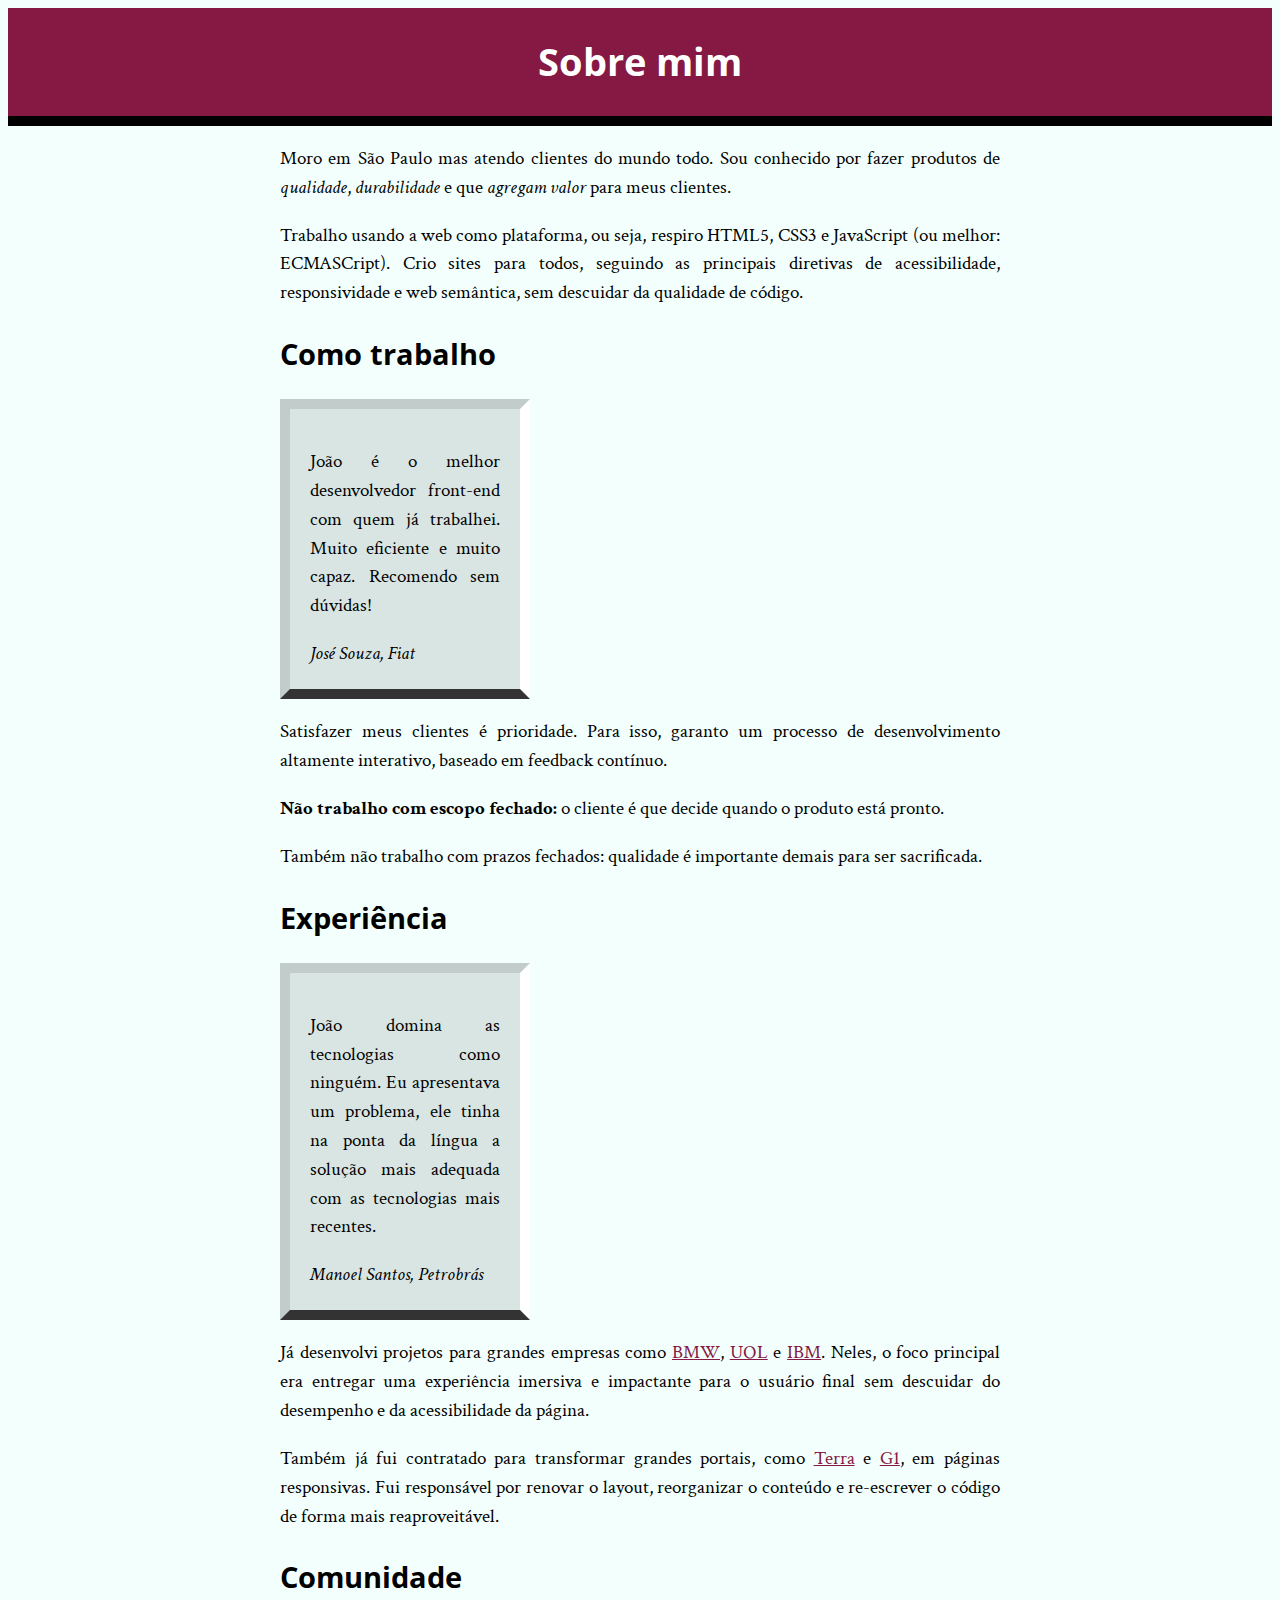
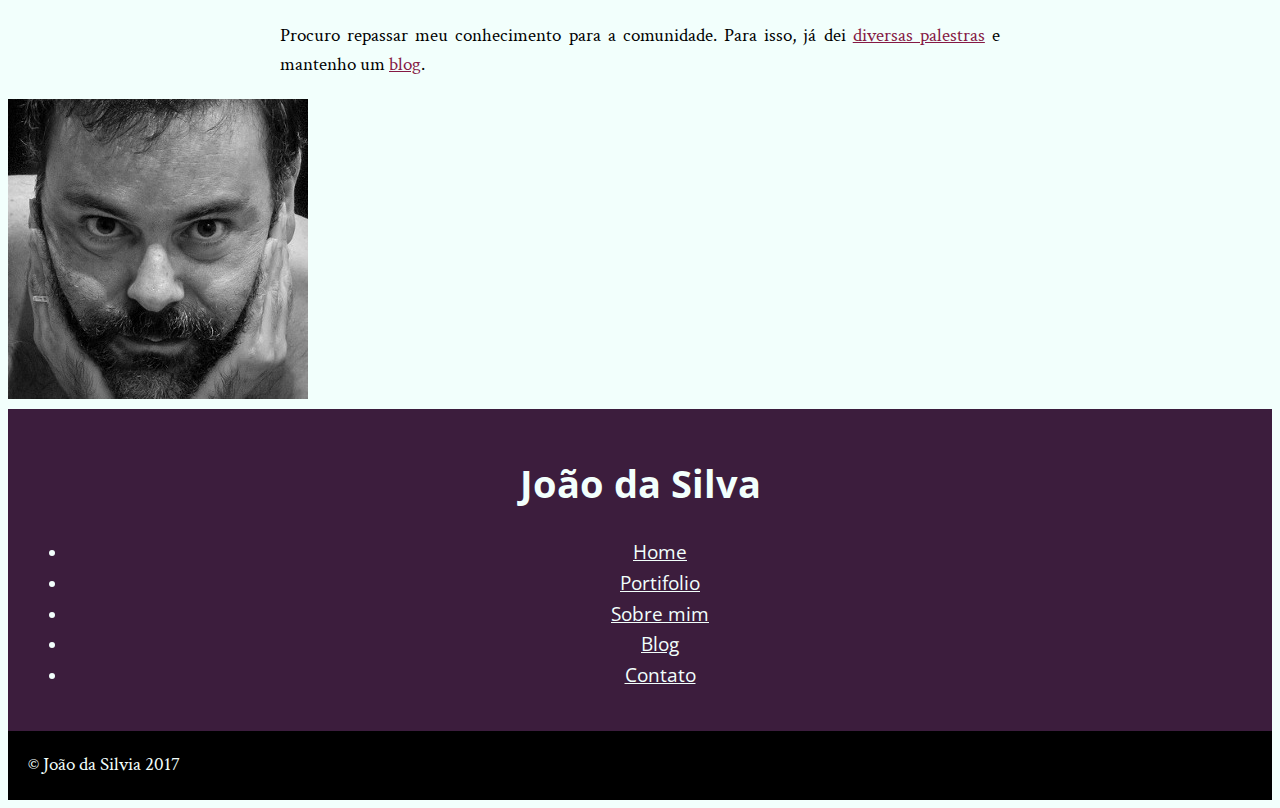
==== cursos/html5-css3-i/projeto/bio.html @ 72bb2938 "resetting folders" ====
<!DOCTYPE html>

<html>

<head>
    <title>Biografia João da Silva</title>
    <meta charset="utf-8">
    <link rel="icon" href="favicon.png">
    <link rel="stylesheet" href="bio.css">

    <!-- carrega a fonte Crimson Text nas versões normal, itálico e negrito -->
    <link rel="stylesheet" href="http://fonts.googleapis.com/css?family=Crimson+Text:400,400italic,600">

    <!-- carrega a fonte Open Sans Condensed na versão negrito, -->
    <!-- que é a única necessária para os cabeçalhos            -->
    <link rel="stylesheet" href="http://fonts.googleapis.com/css?family=Open+Sans+Condensed:700">
</head>

<body>

    <main>

        <h1>Sobre mim</h1>

        <div>
            <p>Moro em São Paulo mas atendo clientes do mundo todo. Sou conhecido por fazer produtos de
                <em>qualidade</em>,
                <em>durabilidade</em>
                e que
                <em>agregam valor</em> para meus clientes.</p>
            <p>Trabalho usando a web como plataforma, ou seja, respiro HTML5, CSS3 e JavaScript (ou melhor: ECMASCript). Crio
                sites para todos, seguindo as principais diretivas de acessibilidade, responsividade e web semântica, sem
                descuidar da qualidade de código.</p>

            <h2>Como trabalho</h2>

            <blockquote>
                <p>João é o melhor desenvolvedor front-end com quem já trabalhei. Muito eficiente e muito capaz. Recomendo sem
                    dúvidas!
                </p>
                <cite>José Souza, Fiat</cite>
            </blockquote>

            <p>Satisfazer meus clientes é prioridade. Para isso, garanto um processo de desenvolvimento altamente interativo,
                baseado em feedback contínuo. </p>
            <p>
                <strong>Não trabalho com escopo fechado:</strong> o cliente é que decide quando o produto está pronto.</p>

            <p>Também não trabalho com prazos fechados: qualidade é importante demais para ser sacrificada.</p>

            <h2>Experiência</h2>

            <blockquote>

                <p>
                    João domina as tecnologias como ninguém. Eu apresentava um problema, ele tinha na ponta da língua a solução mais adequada
                    com as tecnologias mais recentes.
                </p>

                <cite>
                    Manoel Santos, Petrobrás
                </cite>


            </blockquote>

            <p>Já desenvolvi projetos para grandes empresas como
                <a href="http://www.bmw.com">BMW</a>,
                <a href="http://www.uol.com.br">UOL</a> e
                <a href="http://www.ibm.com">IBM</a>. Neles, o foco principal era entregar uma experiência imersiva e impactante para o usuário final
                sem descuidar do desempenho e da acessibilidade da página.</p>
            <p>Também já fui contratado para transformar grandes portais, como
                <a href="http://www.terra.com.br">Terra</a> e
                <a href="http://www.g1.globo.com">G1</a>, em páginas responsivas. Fui responsável por renovar o layout, reorganizar o conteúdo e re-escrever
                o código de forma mais reaproveitável.</p>

            <h2>Comunidade</h2>

            <p>Procuro repassar meu conhecimento para a comunidade. Para isso, já dei
                <a href="portifolio.html">diversas palestras</a> e mantenho um
                <a href="blog.html">blog</a>.</p>
        </div>
    </main>

    <img src="eu.jpg" alt="Foto de João da Silva">

    <aside>
        <div>
            <nav>
                <h1>João da Silva</h1>
                <ul>
                    <li>
                        <a href="index.html">Home</a>
                    </li>
                    <li>
                        <a href="portifolio.html">Portifolio</a>
                    </li>
                    <li>
                        <a href="bio.html">Sobre mim</a>
                    </li>
                    <li>
                        <a href="blog.html">Blog</a>
                    </li>
                    <li>
                        <a href="contato.html">Contato</a>
                    </li>
                </ul>
            </nav>
        </div>
    </aside>

    <footer>
        &copy; João da Silvia 2017
    </footer>

</body>

</html>
---- cursos/html5-css3-i/projeto/bio.css ----
body {
    font-family: "Crimson Text", "Times New Romam", serif;
    background-color: #F2FFFC;
    font-size: 120%;
    line-height: 1.5;
}

h1,
h2 {
    font-family: "Open Sans Condensed", "Arial", sans-serif;
}

p {
    text-align: justify;
}

main div {
    width: 720px;
    margin: auto;
}

main h1 {
    background-color: #851944;
    color: #FFF;
    text-align: center;
    padding: 25px;
    margin: 0px;
    border-bottom: 10px solid black;
}

main a {
    color: #851944;
}

aside a {
    color: inherit;
    font-family: "Open Sans Condensed", sans-serif;
}

blockquote {
    background-color: #D9E5E3;
    padding: 20px;
    border: 10px solid #C2CCCA;
    border-bottom-color: #333;
    border-right-color: #fff;
    width: 250px;
    margin: 0px;
    box-sizing: border-box;
}

aside {
    background-color: #3C1D3D;
    color: #F2FFFC;
    padding: 20px;
    text-align: center;
}

footer {
    background-color: #000;
    color: #F2FFFC;
    padding: 20px;
}

nav a {
    color: #F2FFFC;
}
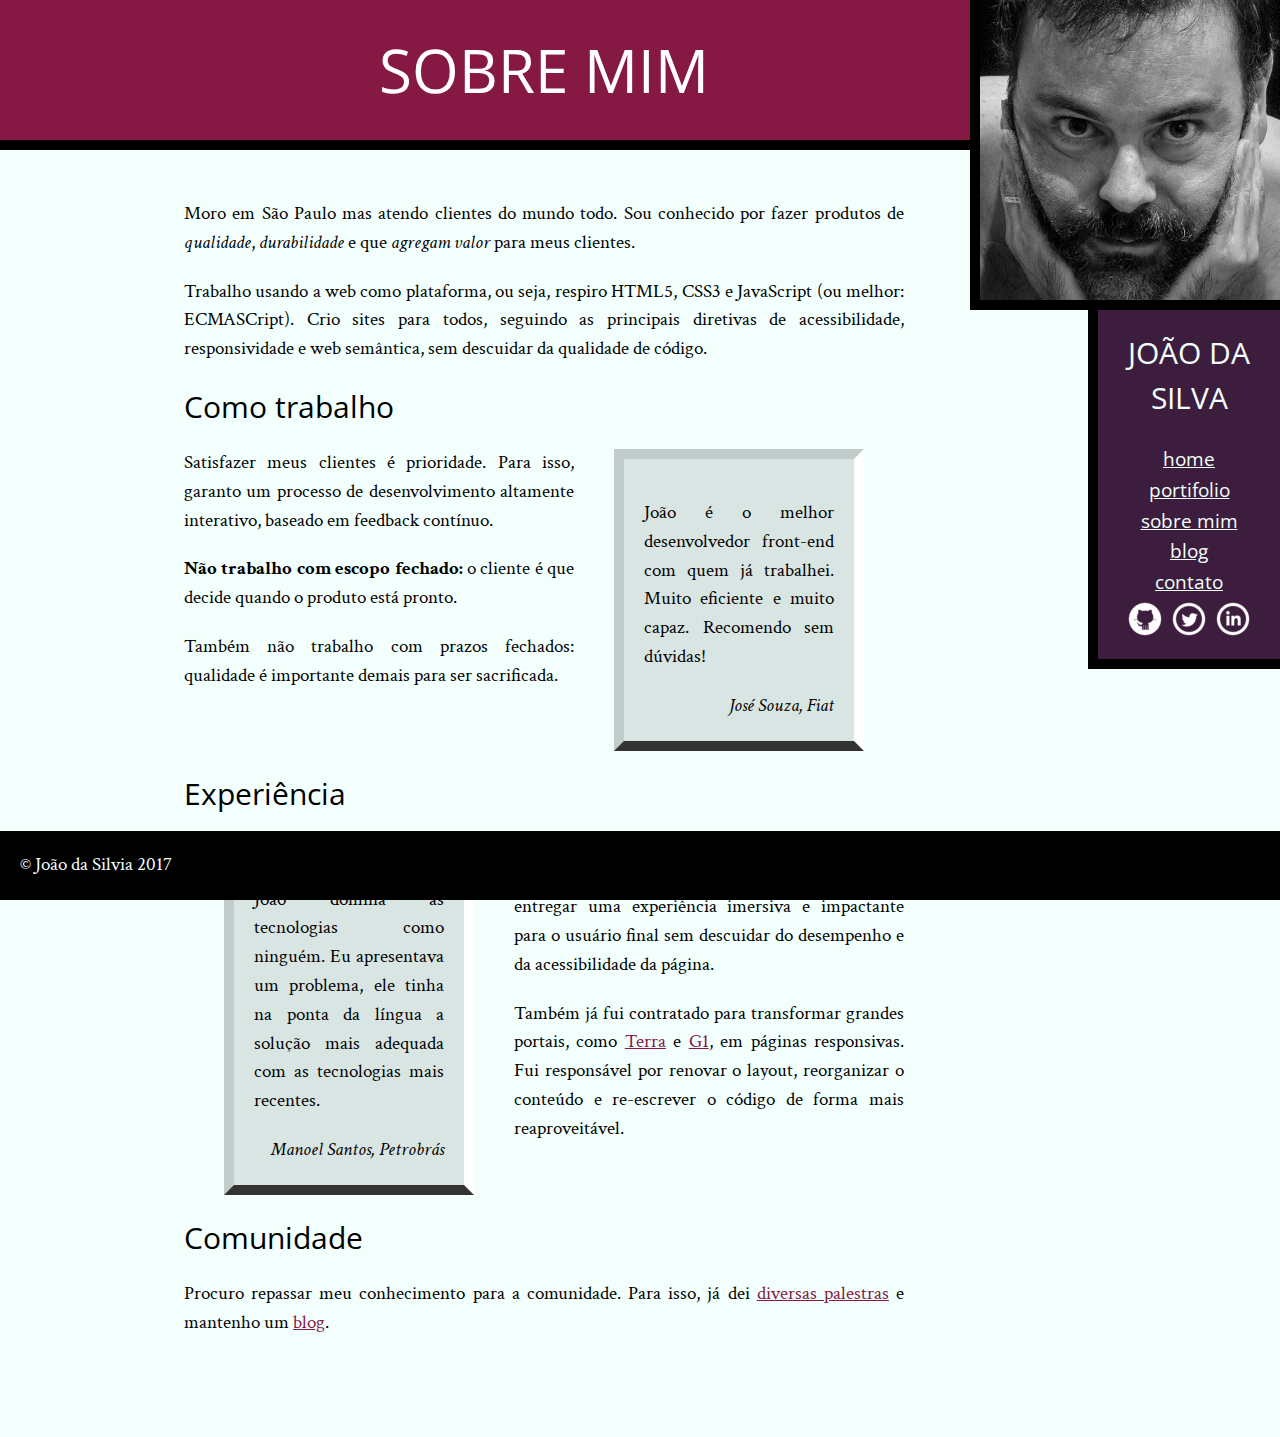
==== commit fb8dd167: "HTML5 e CSS3: Aula 11" ====
--- a/cursos/html5-css3-i/projeto/bio.html
+++ b/cursos/html5-css3-i/projeto/bio.html
@@ -2,90 +2,86 @@
 
 <html>
 
-<head>
-    <title>Biografia João da Silva</title>
-    <meta charset="utf-8">
-    <link rel="icon" href="favicon.png">
-    <link rel="stylesheet" href="bio.css">
+    <head>
+        <title>Biografia João da Silva</title>
+        <meta charset="utf-8">
+        <link rel="icon" href="favicon.png">
 
-    <!-- carrega a fonte Crimson Text nas versões normal, itálico e negrito -->
-    <link rel="stylesheet" href="http://fonts.googleapis.com/css?family=Crimson+Text:400,400italic,600">
+        <link rel="stylesheet" href="reset.css">
+        <link rel="stylesheet" href="bio.css">
 
-    <!-- carrega a fonte Open Sans Condensed na versão negrito, -->
-    <!-- que é a única necessária para os cabeçalhos            -->
-    <link rel="stylesheet" href="http://fonts.googleapis.com/css?family=Open+Sans+Condensed:700">
-</head>
+        <!-- carrega a fonte Crimson Text nas versões normal, itálico e negrito -->
+        <link rel="stylesheet" href="http://fonts.googleapis.com/css?family=Crimson+Text:400,400italic,600">
 
-<body>
+        <!-- carrega a fonte Open Sans Condensed na versão negrito, -->
+        <!-- que é a única necessária para os cabeçalhos            -->
+        <link rel="stylesheet" href="http://fonts.googleapis.com/css?family=Open+Sans+Condensed:700">
+    </head>
 
-    <main>
+    <body>
 
-        <h1>Sobre mim</h1>
+        <main>
 
-        <div>
-            <p>Moro em São Paulo mas atendo clientes do mundo todo. Sou conhecido por fazer produtos de
-                <em>qualidade</em>,
-                <em>durabilidade</em>
-                e que
-                <em>agregam valor</em> para meus clientes.</p>
-            <p>Trabalho usando a web como plataforma, ou seja, respiro HTML5, CSS3 e JavaScript (ou melhor: ECMASCript). Crio
-                sites para todos, seguindo as principais diretivas de acessibilidade, responsividade e web semântica, sem
-                descuidar da qualidade de código.</p>
+            <h1 class="titulo-principal">Sobre mim</h1>
 
-            <h2>Como trabalho</h2>
+            <div class="conteudo-center">
+                <p>Moro em São Paulo mas atendo clientes do mundo todo. Sou conhecido por fazer produtos de
+                    <em>qualidade</em>,
+                    <em>durabilidade</em>
+                    e que
+                    <em>agregam valor</em> para meus clientes.</p>
+                <p>Trabalho usando a web como plataforma, ou seja, respiro HTML5, CSS3 e JavaScript (ou melhor: ECMASCript).
+                    Crio sites para todos, seguindo as principais diretivas de acessibilidade, responsividade e web semântica,
+                    sem descuidar da qualidade de código.</p>
 
-            <blockquote>
-                <p>João é o melhor desenvolvedor front-end com quem já trabalhei. Muito eficiente e muito capaz. Recomendo sem
-                    dúvidas!
-                </p>
-                <cite>José Souza, Fiat</cite>
-            </blockquote>
+                <h2>Como trabalho</h2>
 
-            <p>Satisfazer meus clientes é prioridade. Para isso, garanto um processo de desenvolvimento altamente interativo,
-                baseado em feedback contínuo. </p>
-            <p>
-                <strong>Não trabalho com escopo fechado:</strong> o cliente é que decide quando o produto está pronto.</p>
+                <blockquote class="citacoes fiat">
+                    <p>João é o melhor desenvolvedor front-end com quem já trabalhei. Muito eficiente e muito capaz. Recomendo
+                        sem dúvidas!
+                    </p>
+                    <cite>José Souza, Fiat</cite>
+                </blockquote>
 
-            <p>Também não trabalho com prazos fechados: qualidade é importante demais para ser sacrificada.</p>
+                <p>Satisfazer meus clientes é prioridade. Para isso, garanto um processo de desenvolvimento altamente interativo,
+                    baseado em feedback contínuo. </p>
+                <p>
+                    <strong>Não trabalho com escopo fechado:</strong> o cliente é que decide quando o produto está pronto.</p>
 
-            <h2>Experiência</h2>
+                <p>Também não trabalho com prazos fechados: qualidade é importante demais para ser sacrificada.</p>
 
-            <blockquote>
+                <h2>Experiência</h2>
 
-                <p>
-                    João domina as tecnologias como ninguém. Eu apresentava um problema, ele tinha na ponta da língua a solução mais adequada
-                    com as tecnologias mais recentes.
-                </p>
+                <blockquote class="citacoes petrobras">
+                    <p>
+                        João domina as tecnologias como ninguém. Eu apresentava um problema, ele tinha na ponta da língua a solução mais adequada
+                        com as tecnologias mais recentes.
+                    </p>
+                    <cite>
+                        Manoel Santos, Petrobrás</cite>
+                </blockquote>
 
-                <cite>
-                    Manoel Santos, Petrobrás
-                </cite>
+                <p>Já desenvolvi projetos para grandes empresas como
+                    <a href="http://www.bmw.com">BMW</a>,
+                    <a href="http://www.uol.com.br">UOL</a> e
+                    <a href="http://www.ibm.com">IBM</a>. Neles, o foco principal era entregar uma experiência imersiva e impactante para o usuário final
+                    sem descuidar do desempenho e da acessibilidade da página.</p>
+                <p>Também já fui contratado para transformar grandes portais, como
+                    <a href="http://www.terra.com.br">Terra</a> e
+                    <a href="http://www.g1.globo.com">G1</a>, em páginas responsivas. Fui responsável por renovar o layout, reorganizar o conteúdo e re-escrever
+                    o código de forma mais reaproveitável.</p>
 
+                <h2>Comunidade</h2>
 
-            </blockquote>
+                <p>Procuro repassar meu conhecimento para a comunidade. Para isso, já dei
+                    <a href="portifolio.html">diversas palestras</a> e mantenho um
+                    <a href="blog.html">blog</a>.</p>
+            </div>
+        </main>
 
-            <p>Já desenvolvi projetos para grandes empresas como
-                <a href="http://www.bmw.com">BMW</a>,
-                <a href="http://www.uol.com.br">UOL</a> e
-                <a href="http://www.ibm.com">IBM</a>. Neles, o foco principal era entregar uma experiência imersiva e impactante para o usuário final
-                sem descuidar do desempenho e da acessibilidade da página.</p>
-            <p>Também já fui contratado para transformar grandes portais, como
-                <a href="http://www.terra.com.br">Terra</a> e
-                <a href="http://www.g1.globo.com">G1</a>, em páginas responsivas. Fui responsável por renovar o layout, reorganizar o conteúdo e re-escrever
-                o código de forma mais reaproveitável.</p>
+        <img src="eu.jpg" alt="Foto de João da Silva">
 
-            <h2>Comunidade</h2>
-
-            <p>Procuro repassar meu conhecimento para a comunidade. Para isso, já dei
-                <a href="portifolio.html">diversas palestras</a> e mantenho um
-                <a href="blog.html">blog</a>.</p>
-        </div>
-    </main>
-
-    <img src="eu.jpg" alt="Foto de João da Silva">
-
-    <aside>
-        <div>
+        <aside class="navegacao-site">
             <nav>
                 <h1>João da Silva</h1>
                 <ul>
@@ -106,13 +102,32 @@
                     </li>
                 </ul>
             </nav>
-        </div>
-    </aside>
 
-    <footer>
-        &copy; João da Silvia 2017
-    </footer>
 
-</body>
+            <ul class="icones-sociais">
+                <li>
+                    <a class="github" href="http://github.com/git-joaodasilva">
+                        GitHub
+                    </a>
+                </li>
+                <li>
+                    <a class="twitter" href="http://twitter.com/twitter-joaodasilva">
+                        Twitter
+                    </a>
+                </li>
+                <li>
+                    <a class="linkedin" href="http://br.linkedin.com/pub/linkedin-joao-da-silva/32/4/508">
+                        LinkedIn
+                    </a>
+                </li>
+            </ul>
+
+        </aside>
+
+        <footer id="rodape-pagina">
+            &copy; João da Silvia 2017
+        </footer>
+
+    </body>
 
 </html>--- a/cursos/html5-css3-i/projeto/bio.css
+++ b/cursos/html5-css3-i/projeto/bio.css
@@ -5,31 +5,137 @@
     line-height: 1.5;
 }
 
+.container {
+   
+}
 h1,
 h2 {
     font-family: "Open Sans Condensed", "Arial", sans-serif;
 }
 
+h1 {
+    text-transform: uppercase;
+}
+
+h2 {
+    clear: both;
+}
+
+.titulo-principal {
+    text-align: center;
+    background-color: #851944;
+    color: #FFF;
+    padding: 25px;
+    border-bottom: 10px solid black;
+    font-size: 60px;
+}
+
+nav a {
+    text-transform: lowercase;
+}
+
 p {
     text-align: justify;
+    margin: 20px 0px;
 }
 
-main div {
-    width: 720px;
-    margin: auto;
+.citacoes {
+    background-color: #D9E5E3;
+    border: 10px solid #C2CCCA;
+    width: 250px;
+    box-sizing: border-box;
+    margin: 20px 40px;
+    border-bottom-color: #333;
+    border-right-color: #fff;
 }
 
-main h1 {
-    background-color: #851944;
-    color: #FFF;
+cite {
+    font-style: italic;
+    float: right;
+    display: block;
+}
+
+.fiat {
+    float: right;
+}
+
+
+.petrobras {
+    float: left;
+}
+
+
+.navegacao-site {
+    background-color: #3C1D3D;
+    color: #F2FFFC;
     text-align: center;
-    padding: 25px;
-    margin: 0px;
-    border-bottom: 10px solid black;
+}
+
+.icones-sociais li {
+    display: inline-block;
+}
+
+.icones-sociais a {
+    
+    width: 40px;
+    height: 40px;
+    display: inline-block;
+    text-indent: -9999px; /* Que técnica horrível */
+}
+
+.github {
+    background-image: url(github.png);
+}
+
+.twitter {
+    background-image: url(twitter.png);
+}
+
+.linkedin {
+    background-image: url(linkedin.png);
+}
+
+.social-rodape {
+    margin: 60px;
+}
+
+#rodape-pagina {
+    background-color: #000;
+    color: #F2FFFC;
+    padding: 20px;
+}
+
+article {
+    padding-bottom: 30px;
+    border-bottom: 1px solid #ccc;
+    margin-bottom: 20px;
+}
+
+nav a {
+    color: #F2FFFC;
+}
+
+main {
+    float: left;
+    width: 85%;
 }
 
 main a {
     color: #851944;
+}
+
+aside {
+    box-sizing: border-box;
+    width: 15%;
+    position: relative;
+    top: 310px;
+}
+
+aside, img {
+    float: right;
+    box-sizing: border-box;
+    border-left: 10px solid black;
+    border-bottom: 10px solid black;
 }
 
 aside a {
@@ -37,30 +143,54 @@
     font-family: "Open Sans Condensed", sans-serif;
 }
 
-blockquote {
-    background-color: #D9E5E3;
-    padding: 20px;
-    border: 10px solid #C2CCCA;
-    border-bottom-color: #333;
-    border-right-color: #fff;
-    width: 250px;
-    margin: 0px;
-    box-sizing: border-box;
+img {
+    position: absolute;
+    top: 0;
+    right: 0;
 }
 
-aside {
-    background-color: #3C1D3D;
-    color: #F2FFFC;
+blockquote,
+aside,
+footer {
     padding: 20px;
-    text-align: center;
 }
 
 footer {
-    background-color: #000;
-    color: #F2FFFC;
-    padding: 20px;
+    clear: both;
+    position: fixed;
+    bottom: 0;
+    width: 100%;
 }
 
-nav a {
-    color: #F2FFFC;
+.conteudo-center {
+    width: 720px;
+    padding: 30px 0;
+    margin: auto;
+    padding-bottom: 80px;
 }
+
+aside h1 {
+    font-size: 30px;
+    margin-bottom: 25px;
+}
+
+strong {
+    font-weight: bold;
+}
+
+em {
+    font-style: italic;
+}
+
+h2 {
+    font-size: 30px;
+}
+
+.link-leia-mais {
+    padding: 8px;
+    margin: 16px;
+    display: block;
+    font-size: 24px;
+    text-align: center;
+    background-color: #E6E7E8;
+}